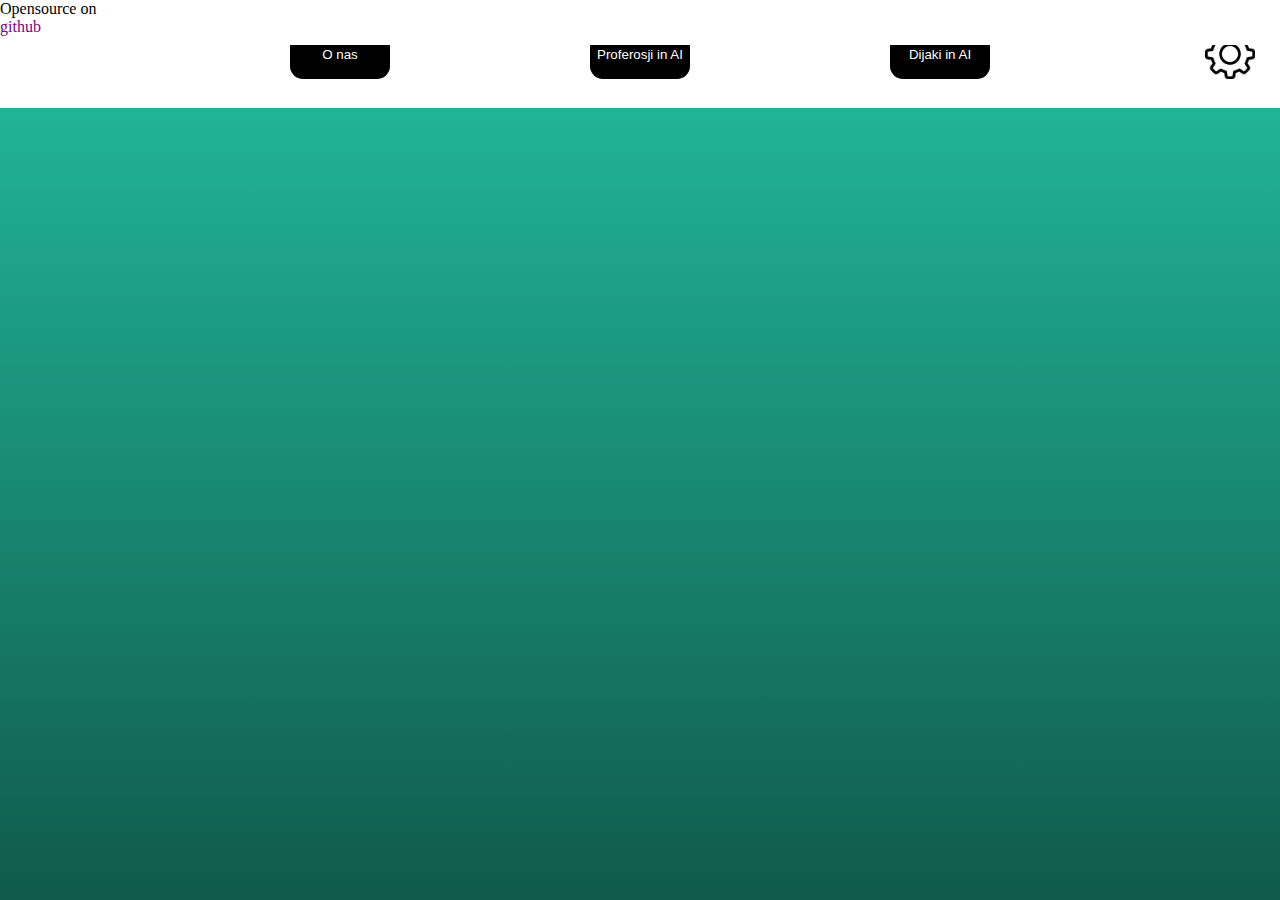
==== index.html @ 121f826e "m" ====
<!DOCTYPE html>
<html lang="en">
<head>
    <meta charset="UTF-8">
    <meta name="viewport" content="width=device-width, initial-scale=1.0">
    <link rel="stylesheet" href="style.css">
    <title>AI for schools</title>
</head>
<body>
    
        <nav class="blur-background">
            <!--  -->
            <div class="spacer">

            </div>

            <!-- buttons -->
            <div class="links">
                <button class="Button">O nas</button>
                <button class="Button">Proferosji in AI</button>
                <button class="Button">Dijaki in AI</button>
            </div>

            <div class="settings">
                <img src="slike/imagess.png" alt="settings button">
            </div>
        </nav>

        <main>
<h1>Uporaba AI v šolah</h1>

        </main>

        <footer class="blur-background">
       <p>Opensource on <bold><p id="viol">github</p></bold></p>
        </footer>
 

    <script src="script.js"></script>
</body>
</html>
---- style.css ----
* {
    padding: 0;
    margin: 0;
    box-sizing: border-box;
}

body {
    background: linear-gradient(to bottom, #23C0A1, #105A4B);
    height: 100vh;
    width: 100%;
    display: flex;
}


.blur-background {
    position: absolute;
    top: 0;
    left: 0;
    background: rgb(255, 255, 255);
    backdrop-filter: blur(13px);
    
}
.Button {
    display: flex;
    align-items: center;
    justify-content: center;
    background-color: black;
    height: 50px;
    width: 100px;
    color:white;
    border-radius: 13px;
    border: none;
    text-decoration: none;
    margin-left: 100px;
    margin-right: 100px;
    
}

.spacer {
    height: 50px;
    width: 50px;
}

.settings {
    margin-right: 25px;
    height: 50px;
    width: 50px;
}
.settings > img {
    height: 50px;
}

.links {
    display: flex;
    justify-content: space-around;
    margin-left: 25px;
}

nav {
    height: 12vh;
    width: 100%;
    display: flex;
    align-items: center;
    justify-content: space-between;
}

main {
    height: 90vh;
    width: 100%;
}
footer{

width:100%;
height: 5vh;


}
#viol{

    color:purple
}
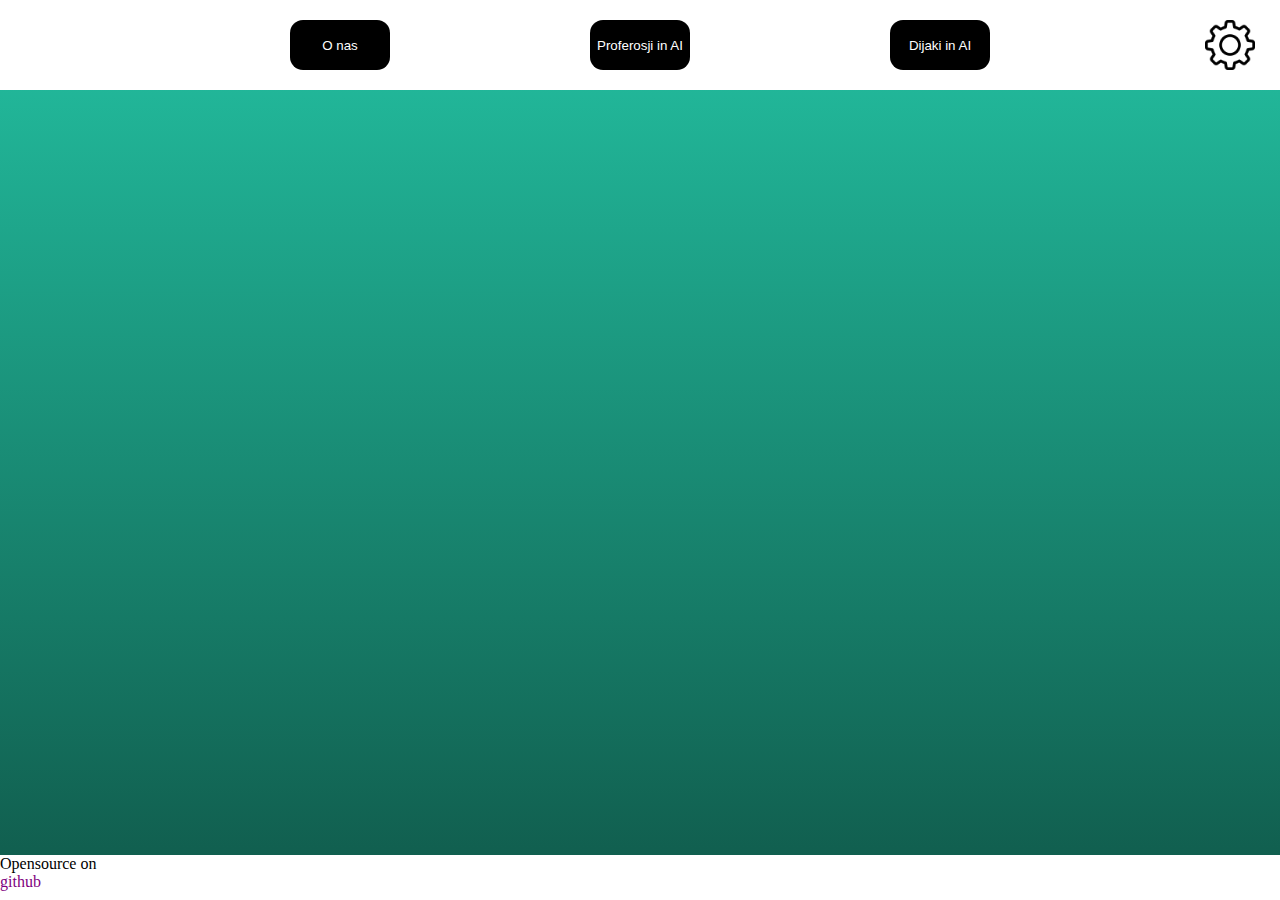
==== commit d2e51838: "footer positioning" ====
--- a/index.html
+++ b/index.html
@@ -7,34 +7,33 @@
     <title>AI for schools</title>
 </head>
 <body>
-    
+    <div class="container">
         <nav class="blur-background">
             <!--  -->
             <div class="spacer">
-
+    
             </div>
-
+    
             <!-- buttons -->
             <div class="links">
                 <button class="Button">O nas</button>
                 <button class="Button">Proferosji in AI</button>
                 <button class="Button">Dijaki in AI</button>
             </div>
-
+    
             <div class="settings">
                 <img src="slike/imagess.png" alt="settings button">
             </div>
         </nav>
-
+    
         <main>
-<h1>Uporaba AI v šolah</h1>
-
+            <h1>Uporaba AI v šolah</h1>
         </main>
-
+    
         <footer class="blur-background">
-       <p>Opensource on <bold><p id="viol">github</p></bold></p>
+            <p>Opensource on <bold><p id="viol">github</p></bold></p>
         </footer>
- 
+    </div>
 
     <script src="script.js"></script>
 </body>
--- a/style.css
+++ b/style.css
@@ -6,11 +6,12 @@
 
 body {
     background: linear-gradient(to bottom, #23C0A1, #105A4B);
+}
+
+.container {
     height: 100vh;
     width: 100%;
-    display: flex;
 }
-
 
 .blur-background {
     position: absolute;
@@ -57,7 +58,7 @@
 }
 
 nav {
-    height: 12vh;
+    height: 10vh;
     width: 100%;
     display: flex;
     align-items: center;
@@ -65,17 +66,17 @@
 }
 
 main {
-    height: 90vh;
+    height: 85vh;
     width: 100%;
+    flex-grow: 1;
 }
+
 footer{
+    width:100%;
+    height: 5vh;
+    margin-top: 95vh;
+}
 
-width:100%;
-height: 5vh;
-
-
-}
 #viol{
-
-    color:purple
+    color: purple;
 }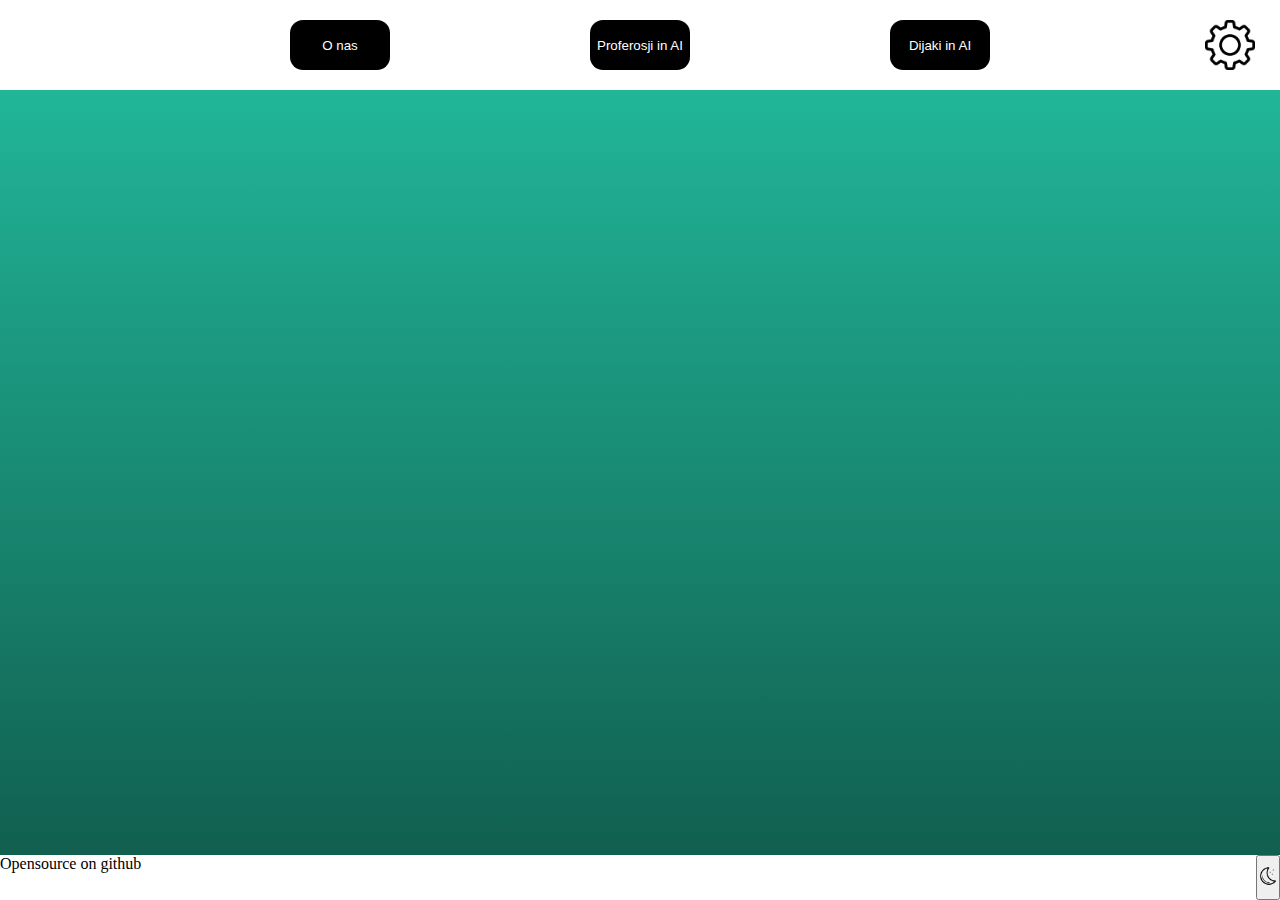
==== commit 91cccbf4: "gumb" ====
--- a/index.html
+++ b/index.html
@@ -28,10 +28,12 @@
     
         <main>
             <h1>Uporaba AI v šolah</h1>
+           
         </main>
     
         <footer class="blur-background">
-            <p>Opensource on <bold><p id="viol">github</p></bold></p>
+            <p>Opensource on <bold>github</bold></p>
+            <button id="nightmode"><img src="slike/night-mode-1.png" alt="night mode"></button>
         </footer>
     </div>
 
--- a/style.css
+++ b/style.css
@@ -75,8 +75,16 @@
     width:100%;
     height: 5vh;
     margin-top: 95vh;
+    display:flex;
+    justify-content: space-between;
 }
 
-#viol{
-    color: purple;
+
+
+#nightmode>img{
+
+     
+    height: 20px;
+    width:20px;
+     
 }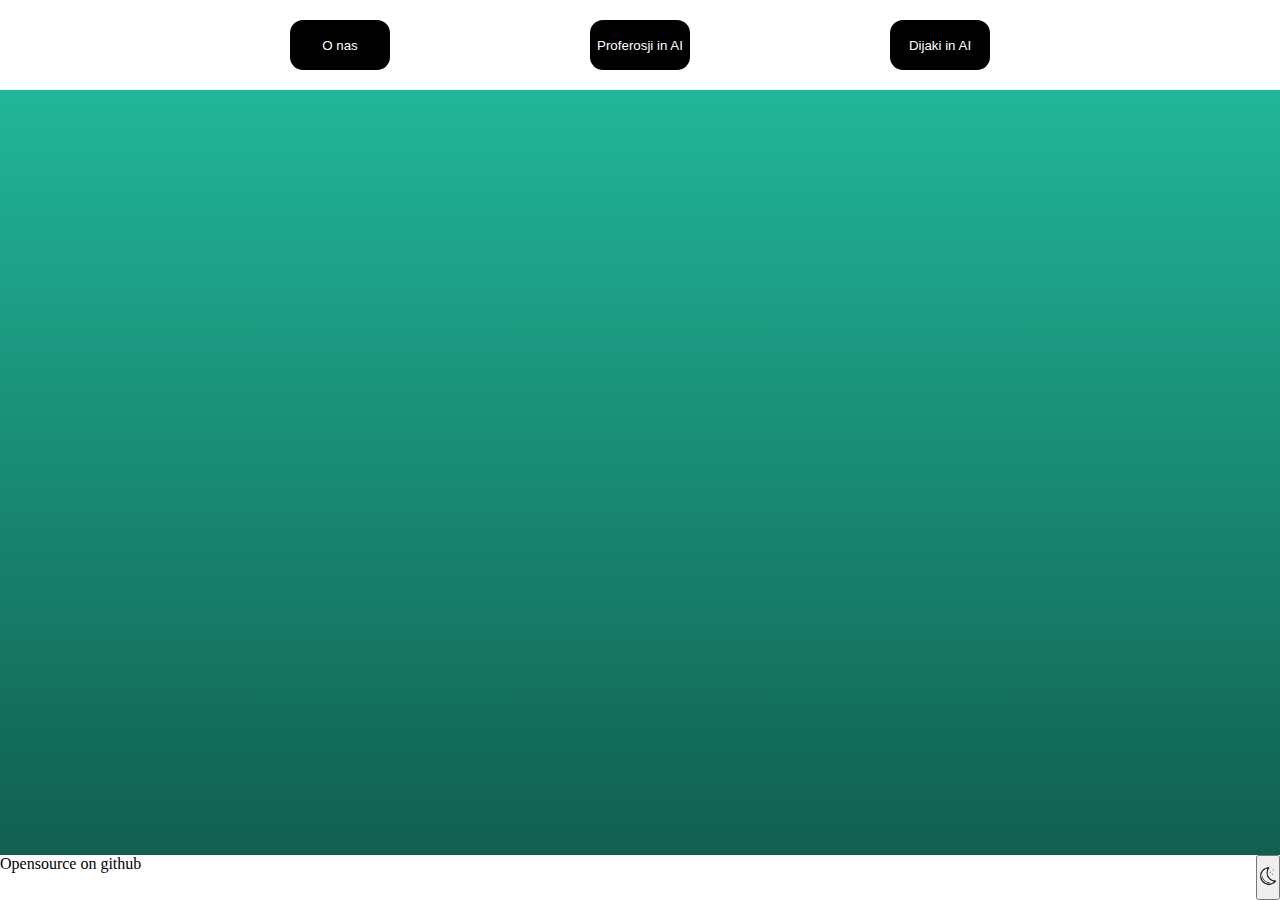
==== commit 6a874688: "m" ====
--- a/index.html
+++ b/index.html
@@ -6,36 +6,35 @@
     <link rel="stylesheet" href="style.css">
     <title>AI for schools</title>
 </head>
-<body>
-    <div class="container">
-        <nav class="blur-background">
-            <!--  -->
-            <div class="spacer">
+<body class="container">
+    <nav class="blur-background">
+        <!--  -->
+        <div class="spacer">
+
+        </div>
+
+        <!-- buttons -->
+        <div class="links">
+            <button class="Button">O nas</button>
+            <button class="Button">Proferosji in AI</button>
+            <button class="Button">Dijaki in AI</button>
+        </div>
+
+        <div class="settings">
+           
+        </div>
+    </nav>
+
+    <main>
+        <h1>Uporaba AI v šolah</h1>
     
-            </div>
-    
-            <!-- buttons -->
-            <div class="links">
-                <button class="Button">O nas</button>
-                <button class="Button">Proferosji in AI</button>
-                <button class="Button">Dijaki in AI</button>
-            </div>
-    
-            <div class="settings">
-                <img src="slike/imagess.png" alt="settings button">
-            </div>
-        </nav>
-    
-        <main>
-            <h1>Uporaba AI v šolah</h1>
-           
-        </main>
-    
-        <footer class="blur-background">
-            <p>Opensource on <bold>github</bold></p>
-            <button id="nightmode"><img src="slike/night-mode-1.png" alt="night mode"></button>
-        </footer>
-    </div>
+        
+    </main>
+
+    <footer class="blur-background">
+        <p>Opensource on <bold>github</bold></p>
+        <button id="nightmode"><img src="slike/night-mode-1.png" alt="night mode"></button>
+    </footer>
 
     <script src="script.js"></script>
 </body>
--- a/style.css
+++ b/style.css
@@ -4,13 +4,17 @@
     box-sizing: border-box;
 }
 
-body {
+.container {
     background: linear-gradient(to bottom, #23C0A1, #105A4B);
-}
-
-.container {
     height: 100vh;
     width: 100%;
+}
+.container.dark-mode{
+
+    background: linear-gradient(to bottom, rgb(2, 40, 21), rgb(1, 55, 42));
+    height: 100vh;
+    width: 100%;
+
 }
 
 .blur-background {
@@ -20,6 +24,16 @@
     background: rgb(255, 255, 255);
     backdrop-filter: blur(13px);
     
+}
+.blur-background.dark-mode{
+    position: absolute;
+    top: 0;
+    left: 0;
+    background: rgb(0, 0, 0);
+    backdrop-filter: blur(13px);
+    
+
+
 }
 .Button {
     display: flex;
@@ -35,6 +49,21 @@
     margin-left: 100px;
     margin-right: 100px;
     
+}
+Button.dark-mode{
+
+    display: flex;
+    align-items: center;
+    justify-content: center;
+    background-color: white;
+    height: 50px;
+    width: 100px;
+    color:black;
+    border-radius: 13px;
+    border: none;
+    text-decoration: none;
+    margin-left: 100px;
+    margin-right: 100px;
 }
 
 .spacer {
@@ -63,13 +92,25 @@
     display: flex;
     align-items: center;
     justify-content: space-between;
+    background-color:white;
+}
+nav.dark-mode{
+
+    height: 10vh;
+    width: 100%;
+    display: flex;
+    align-items: center;
+    justify-content: space-between;
+    background-color:rgb(36, 34, 34);
 }
 
 main {
     height: 85vh;
     width: 100%;
     flex-grow: 1;
+
 }
+
 
 footer{
     width:100%;
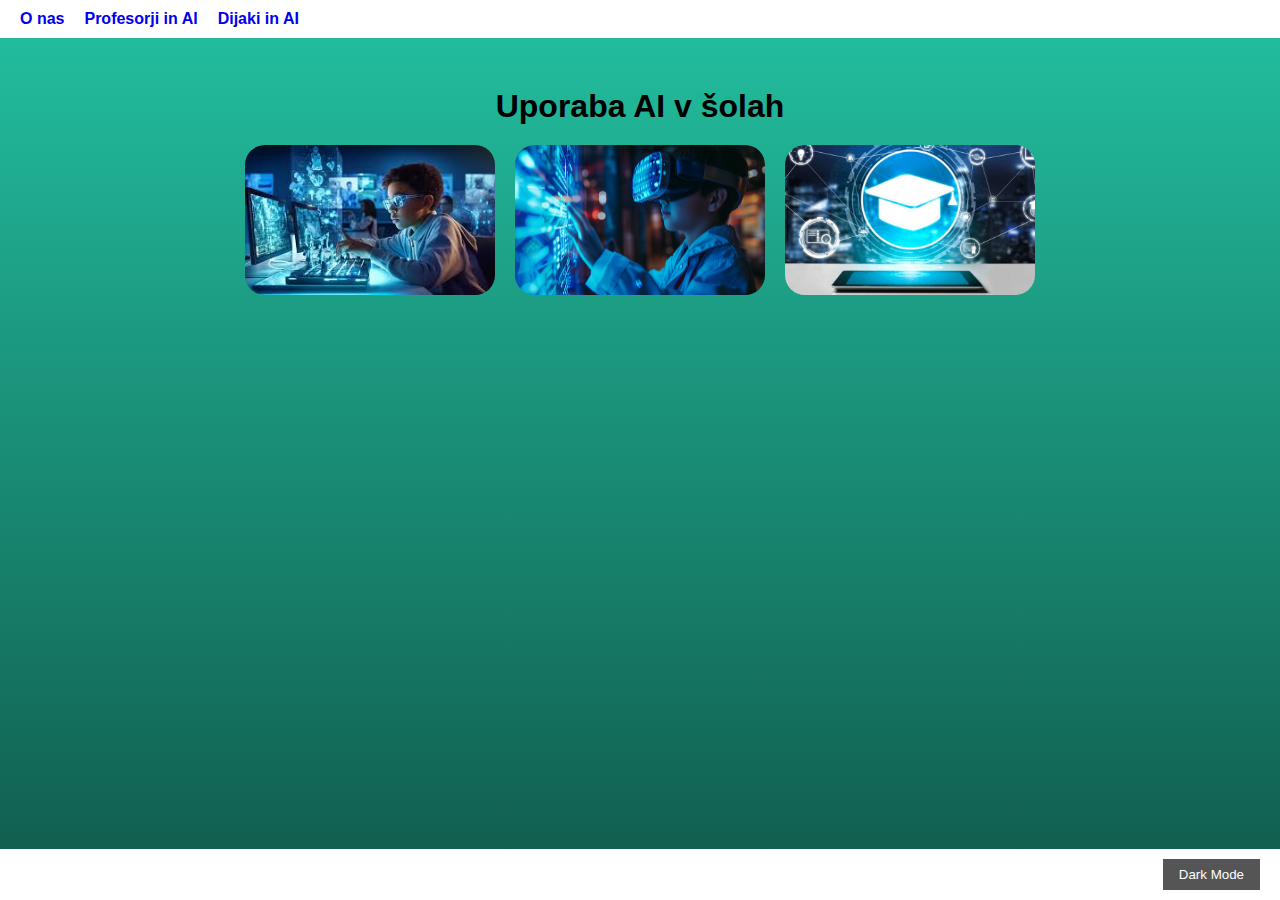
==== commit c416665e: "aa" ====
--- a/index.html
+++ b/index.html
@@ -7,33 +7,26 @@
     <title>AI for schools</title>
 </head>
 <body class="container">
-    <nav class="blur-background">
-        <!--  -->
-        <div class="spacer">
-
-        </div>
-
-        <!-- buttons -->
-        <div class="links">
-            <button class="Button">O nas</button>
-            <button class="Button">Proferosji in AI</button>
-            <button class="Button">Dijaki in AI</button>
-        </div>
-
-        <div class="settings">
-           
-        </div>
+    <nav class="navbar">
+        <ul class="nav-links">
+            <li><a href="#">O nas</a></li>
+            <li><a href="#">Profesorji in AI</a></li>
+            <li><a href="#">Dijaki in AI</a></li>
+        </ul>
     </nav>
 
-    <main>
-        <h1>Uporaba AI v šolah</h1>
-    
-        
+    <main class="main-content">
+        <h1 class="main-title">Uporaba AI v šolah</h1>
+        <div class="image-gallery">
+            <img src="slike/image1.jpeg" alt="Image 1">
+            <img src="slike/image2.jpeg" alt="Image 2">
+            <img src="slike/image3.jpg" alt="Image 3">
+        </div>
     </main>
 
-    <footer class="blur-background">
-        <p>Opensource on <bold>github</bold></p>
-        <button id="nightmode"><img src="slike/night-mode-1.png" alt="night mode"></button>
+    <footer class="footer">
+        <p class="footer-text">Some Footer Text</p>
+        <button id="darkmode" class="footer-btn">Dark Mode</button>
     </footer>
 
     <script src="script.js"></script>
--- a/style.css
+++ b/style.css
@@ -1,131 +1,117 @@
 * {
+    margin: 0;
     padding: 0;
-    margin: 0;
     box-sizing: border-box;
+    font-family: sans-serif;
 }
 
-.container {
+body {
     background: linear-gradient(to bottom, #23C0A1, #105A4B);
+    display: flex;
+    flex-direction: column;
     height: 100vh;
-    width: 100%;
-}
-.container.dark-mode{
-
-    background: linear-gradient(to bottom, rgb(2, 40, 21), rgb(1, 55, 42));
-    height: 100vh;
-    width: 100%;
-
 }
 
-.blur-background {
-    position: absolute;
-    top: 0;
-    left: 0;
-    background: rgb(255, 255, 255);
-    backdrop-filter: blur(13px);
-    
-}
-.blur-background.dark-mode{
-    position: absolute;
-    top: 0;
-    left: 0;
-    background: rgb(0, 0, 0);
-    backdrop-filter: blur(13px);
-    
-
-
-}
-.Button {
+body.dark-mode {
+    background: linear-gradient(to bottom, #105A4B, #052c24);
     display: flex;
-    align-items: center;
-    justify-content: center;
-    background-color: black;
-    height: 50px;
-    width: 100px;
-    color:white;
-    border-radius: 13px;
-    border: none;
-    text-decoration: none;
-    margin-left: 100px;
-    margin-right: 100px;
-    
-}
-Button.dark-mode{
-
-    display: flex;
-    align-items: center;
-    justify-content: center;
-    background-color: white;
-    height: 50px;
-    width: 100px;
-    color:black;
-    border-radius: 13px;
-    border: none;
-    text-decoration: none;
-    margin-left: 100px;
-    margin-right: 100px;
+    flex-direction: column;
+    height: 100vh;
 }
 
-.spacer {
-    height: 50px;
-    width: 50px;
+.navbar {
+    background-color: #ffffff;
+    padding: 10px 20px;
+    display: flex;
+    justify-content: space-between;
+    align-items: center;
 }
 
-.settings {
-    margin-right: 25px;
-    height: 50px;
-    width: 50px;
-}
-.settings > img {
-    height: 50px;
+body.dark-mode .navbar {
+    background-color: #000000;
 }
 
-.links {
+.nav-links {
     display: flex;
-    justify-content: space-around;
-    margin-left: 25px;
+    gap: 20px;
 }
 
-nav {
-    height: 10vh;
-    width: 100%;
-    display: flex;
-    align-items: center;
-    justify-content: space-between;
-    background-color:white;
-}
-nav.dark-mode{
-
-    height: 10vh;
-    width: 100%;
-    display: flex;
-    align-items: center;
-    justify-content: space-between;
-    background-color:rgb(36, 34, 34);
+.nav-links li {
+    list-style: none;
 }
 
-main {
-    height: 85vh;
-    width: 100%;
-    flex-grow: 1;
-
+.nav-links a {
+    /* color: white; */
+    text-decoration: none;
+    font-weight: bold;
 }
 
-
-footer{
-    width:100%;
-    height: 5vh;
-    margin-top: 95vh;
-    display:flex;
-    justify-content: space-between;
+.nav-links a:hover {
+    text-decoration: underline;
 }
 
+.settings-btn {
+    background-color: #555;
+    color: white;
+    border: none;
+    padding: 8px 16px;
+    cursor: pointer;
+}
 
+.settings-btn:hover {
+    background-color: #777;
+}
 
-#nightmode>img{
+.main-content {
+    text-align: center;
+    padding: 50px 20px;
+    flex-grow: 1;
+}
 
-     
-    height: 20px;
-    width:20px;
-     
-}+.main-title {
+    font-size: 32px;
+    margin-bottom: 20px;
+}
+
+.image-gallery {
+    display: flex;
+    justify-content: center;
+    gap: 20px;
+}
+
+.image-gallery img {
+    width: 250px;
+    height: 150px;
+    object-fit: cover;
+    border-radius: 20px;
+}
+
+.footer {
+    background-color: #ffffff;
+    color: white;
+    padding: 10px 20px;
+    display: flex;
+    justify-content: flex-end;
+    align-items: center;
+    gap: 10px;
+}
+
+body.dark-mode .footer {
+    background-color: #000000;
+}
+
+.footer-text {
+    margin-right: 10px;
+}
+
+.footer-btn {
+    background-color: #555;
+    color: white;
+    border: none;
+    padding: 8px 16px;
+    cursor: pointer;
+}
+
+.footer-btn:hover {
+    background-color: #777;
+}
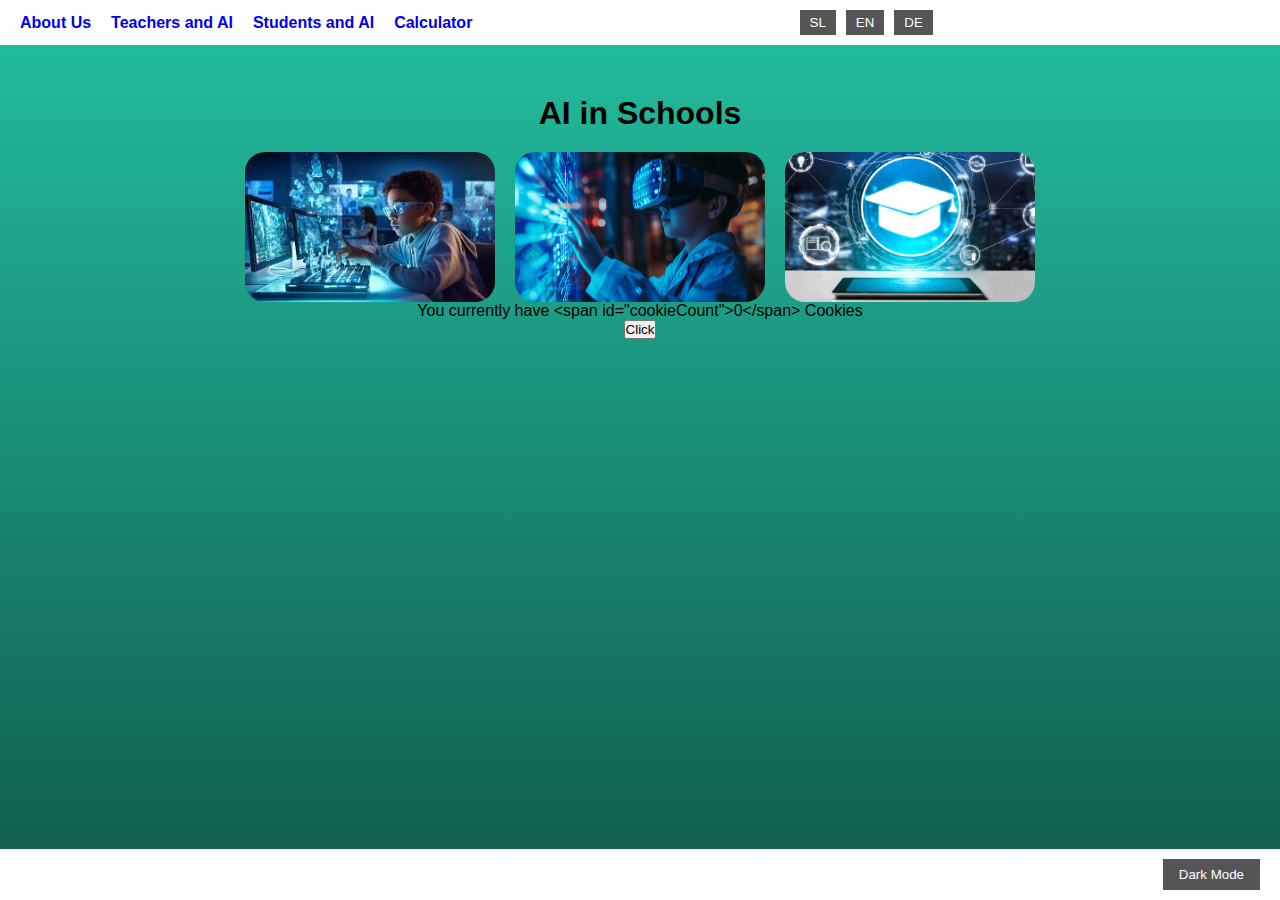
==== commit a63458cf: "Naloga 6" ====
--- a/index.html
+++ b/index.html
@@ -9,24 +9,36 @@
 <body class="container">
     <nav class="navbar">
         <ul class="nav-links">
-            <li><a href="#">O nas</a></li>
-            <li><a href="#">Profesorji in AI</a></li>
-            <li><a href="#">Dijaki in AI</a></li>
+            <li><a href="onas.html" data-translate="nav-about">O nas</a></li>
+            <li><a href="profesorji.html" data-translate="nav-teachers">Profesorji in AI</a></li>
+            <li><a href="dijaki.html" data-translate="nav-students">Dijaki in AI</a></li>
+            <li><a href="kalkulator.html" data-translate="nav-calculator">Kalkulator</a></li>
         </ul>
+        <div class="language-selector">
+            <button onclick="changeLanguage('sl')" class="lang-btn">SL</button>
+            <button onclick="changeLanguage('en')" class="lang-btn">EN</button>
+            <button onclick="changeLanguage('de')" class="lang-btn">DE</button>
+        </div>
+        <div class="date">
+            <p id="datetime"></p>
+        </div>
     </nav>
 
     <main class="main-content">
-        <h1 class="main-title">Uporaba AI v šolah</h1>
+        <h1 class="main-title" data-translate="home-title">Uporaba AI v šolah</h1>
         <div class="image-gallery">
             <img src="slike/image1.jpeg" alt="Image 1">
             <img src="slike/image2.jpeg" alt="Image 2">
             <img src="slike/image3.jpg" alt="Image 3">
         </div>
+        <div class="cookie-clicker">
+            <p data-translate="cookie-text">Trenutno imaš <span id="cookieCount">0</span> Piškotkov</p>
+            <button id="cookieButton" data-translate="cookie-button">Pritisni</button>
+        </div>
     </main>
 
     <footer class="footer">
-        <p class="footer-text">Some Footer Text</p>
-        <button id="darkmode" class="footer-btn">Dark Mode</button>
+        <button id="darkmode" class="footer-btn" data-translate="dark-mode">Temni način</button>
     </footer>
 
     <script src="script.js"></script>
--- a/style.css
+++ b/style.css
@@ -115,3 +115,75 @@
 .footer-btn:hover {
     background-color: #777;
 }
+
+
+.calculator {
+    background-color: #f4f4f4;
+    border-radius: 10px;
+    padding: 20px;
+    max-width: 300px;
+    margin: 0 auto;
+}
+
+.calculator input {
+    width: 100%;
+    height: 40px;
+    margin-bottom: 10px;
+    font-size: 20px;
+    text-align: right;
+    padding: 5px;
+}
+
+.calculator-buttons {
+    display: grid;
+    grid-template-columns: repeat(4, 1fr);
+    gap: 5px;
+}
+
+.calculator-buttons button {
+    padding: 15px;
+    font-size: 18px;
+    border: none;
+    background-color: #e0e0e0;
+    cursor: pointer;
+}
+
+.calculator-buttons button:hover {
+    background-color: #d0d0d0;
+}
+
+/* Language selector styles */
+.language-selector {
+    display: flex;
+    gap: 10px;
+}
+
+.lang-btn {
+    padding: 5px 10px;
+    background-color: #555;
+    color: white;
+    border: none;
+    cursor: pointer;
+}
+
+.lang-btn:hover {
+    background-color: #777;
+}
+
+body.dark-mode .calculator {
+    background-color: #333;
+}
+
+body.dark-mode .calculator input {
+    background-color: #444;
+    color: white;
+}
+
+body.dark-mode .calculator-buttons button {
+    background-color: #555;
+    color: white;
+}
+
+body.dark-mode .calculator-buttons button:hover {
+    background-color: #666;
+}